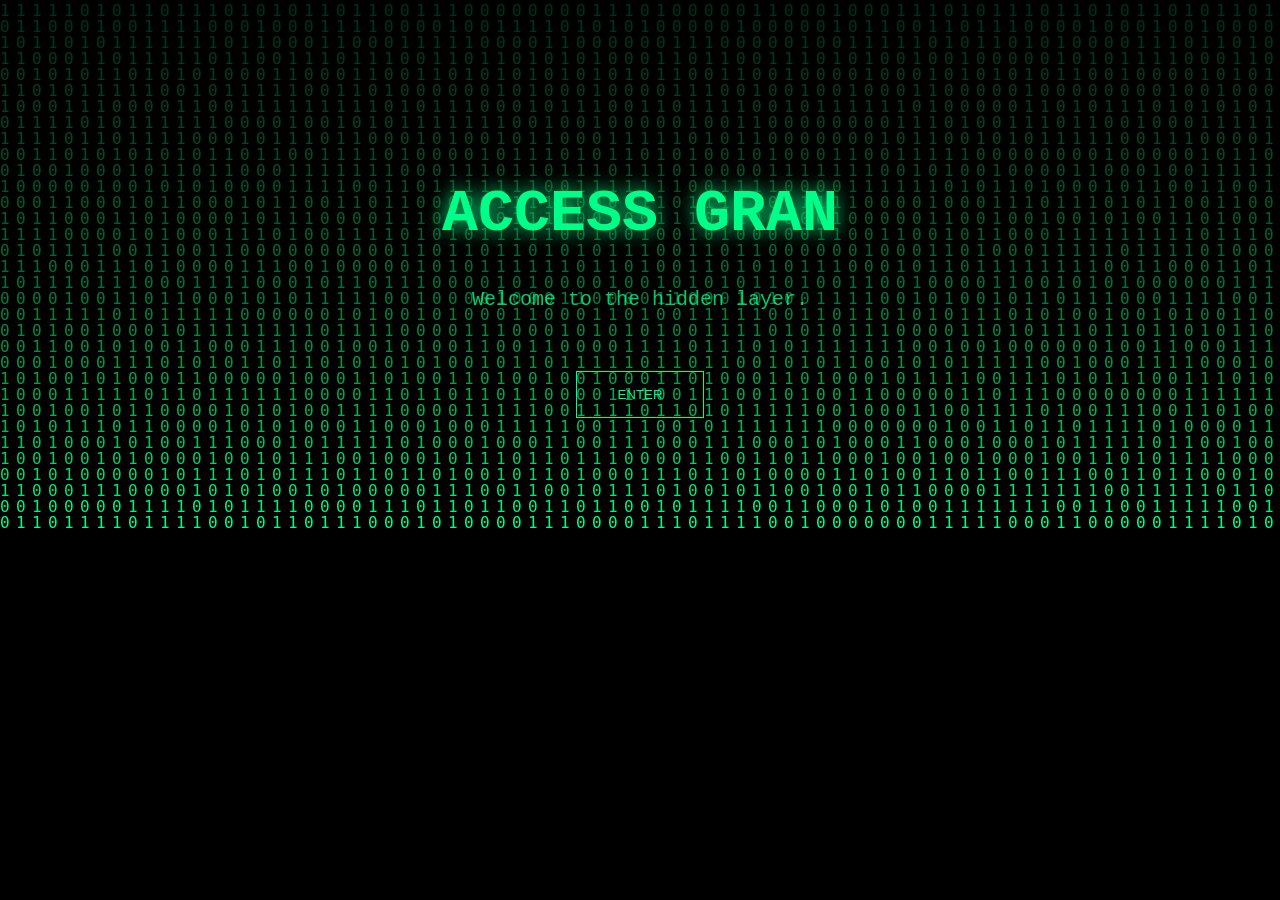
==== index.html @ 4cb5ca6f "Add files via upload" ====
<!DOCTYPE html>
<html lang="ar">
<head>
<meta charset="UTF-8">
<meta name="viewport" content="width=device-width, initial-scale=1.0">
<title>UNKNOWN</title>

<style>
body {
    margin:0;
    background:black;
    color:#00ff88;
    font-family: "Courier New", monospace;
    overflow:hidden;
}

canvas {
    position:fixed;
    top:0;
    left:0;
    z-index:-1;
}

.container {
    text-align:center;
    margin-top:20vh;
}

h1 {
    font-size:60px;
    text-shadow:0 0 20px #00ff88;
}

p {
    font-size:20px;
    opacity:0.8;
}

button {
    margin-top:40px;
    padding:15px 40px;
    background:transparent;
    border:1px solid #00ff88;
    color:#00ff88;
    cursor:pointer;
    transition:0.3s;
}

button:hover {
    background:#00ff88;
    color:black;
    box-shadow:0 0 20px #00ff88;
}
</style>
</head>
<body>

<canvas id="matrix"></canvas>

<div class="container">
    <h1 id="title"></h1>
    <p>Welcome to the hidden layer.</p>
    <button onclick="enter()">ENTER</button>
</div>

<script>
// Typing Effect
const text = "ACCESS GRANTED";
let i = 0;
function typeWriter() {
    if (i < text.length) {
        document.getElementById("title").innerHTML += text.charAt(i);
        i++;
        setTimeout(typeWriter, 100);
    }
}
typeWriter();

function enter(){
    alert("You are inside.");
}

// Matrix Effect
const canvas = document.getElementById("matrix");
const ctx = canvas.getContext("2d");

canvas.height = window.innerHeight;
canvas.width = window.innerWidth;

const letters = "01";
const fontSize = 16;
const columns = canvas.width/fontSize;

const drops = [];
for(let x=0; x<columns; x++)
    drops[x]=1;

function draw(){
    ctx.fillStyle="rgba(0,0,0,0.05)";
    ctx.fillRect(0,0,canvas.width,canvas.height);

    ctx.fillStyle="#00ff88";
    ctx.font=fontSize+"px monospace";

    for(let i=0;i<drops.length;i++){
        const text = letters[Math.floor(Math.random()*letters.length)];
        ctx.fillText(text,i*fontSize,drops[i]*fontSize);

        if(drops[i]*fontSize>canvas.height && Math.random()>0.975)
            drops[i]=0;

        drops[i]++;
    }
}
setInterval(draw,33);
</script>

</body>
</html>
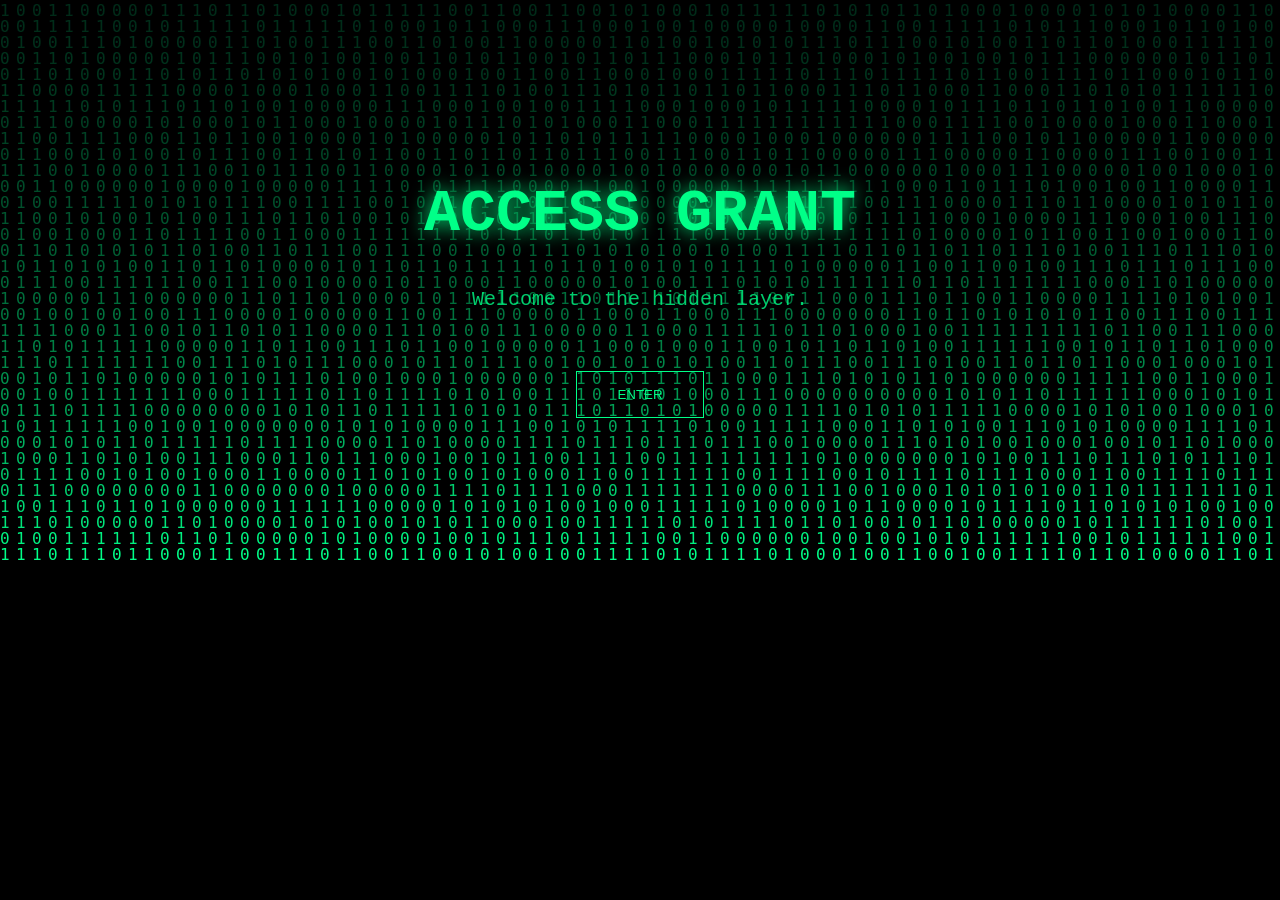
==== commit 56d09e19: "Add files via upload" ====
--- a/index.html
+++ b/index.html
@@ -60,7 +60,7 @@
 <div class="container">
     <h1 id="title"></h1>
     <p>Welcome to the hidden layer.</p>
-    <button onclick="enter()">ENTER</button>
+   <button onclick="goPage()">ENTER</button>
 </div>
 
 <script>
@@ -76,8 +76,8 @@
 }
 typeWriter();
 
-function enter(){
-    alert("You are inside.");
+function goPage(){
+    window.location.href = "about.html";
 }
 
 // Matrix Effect
